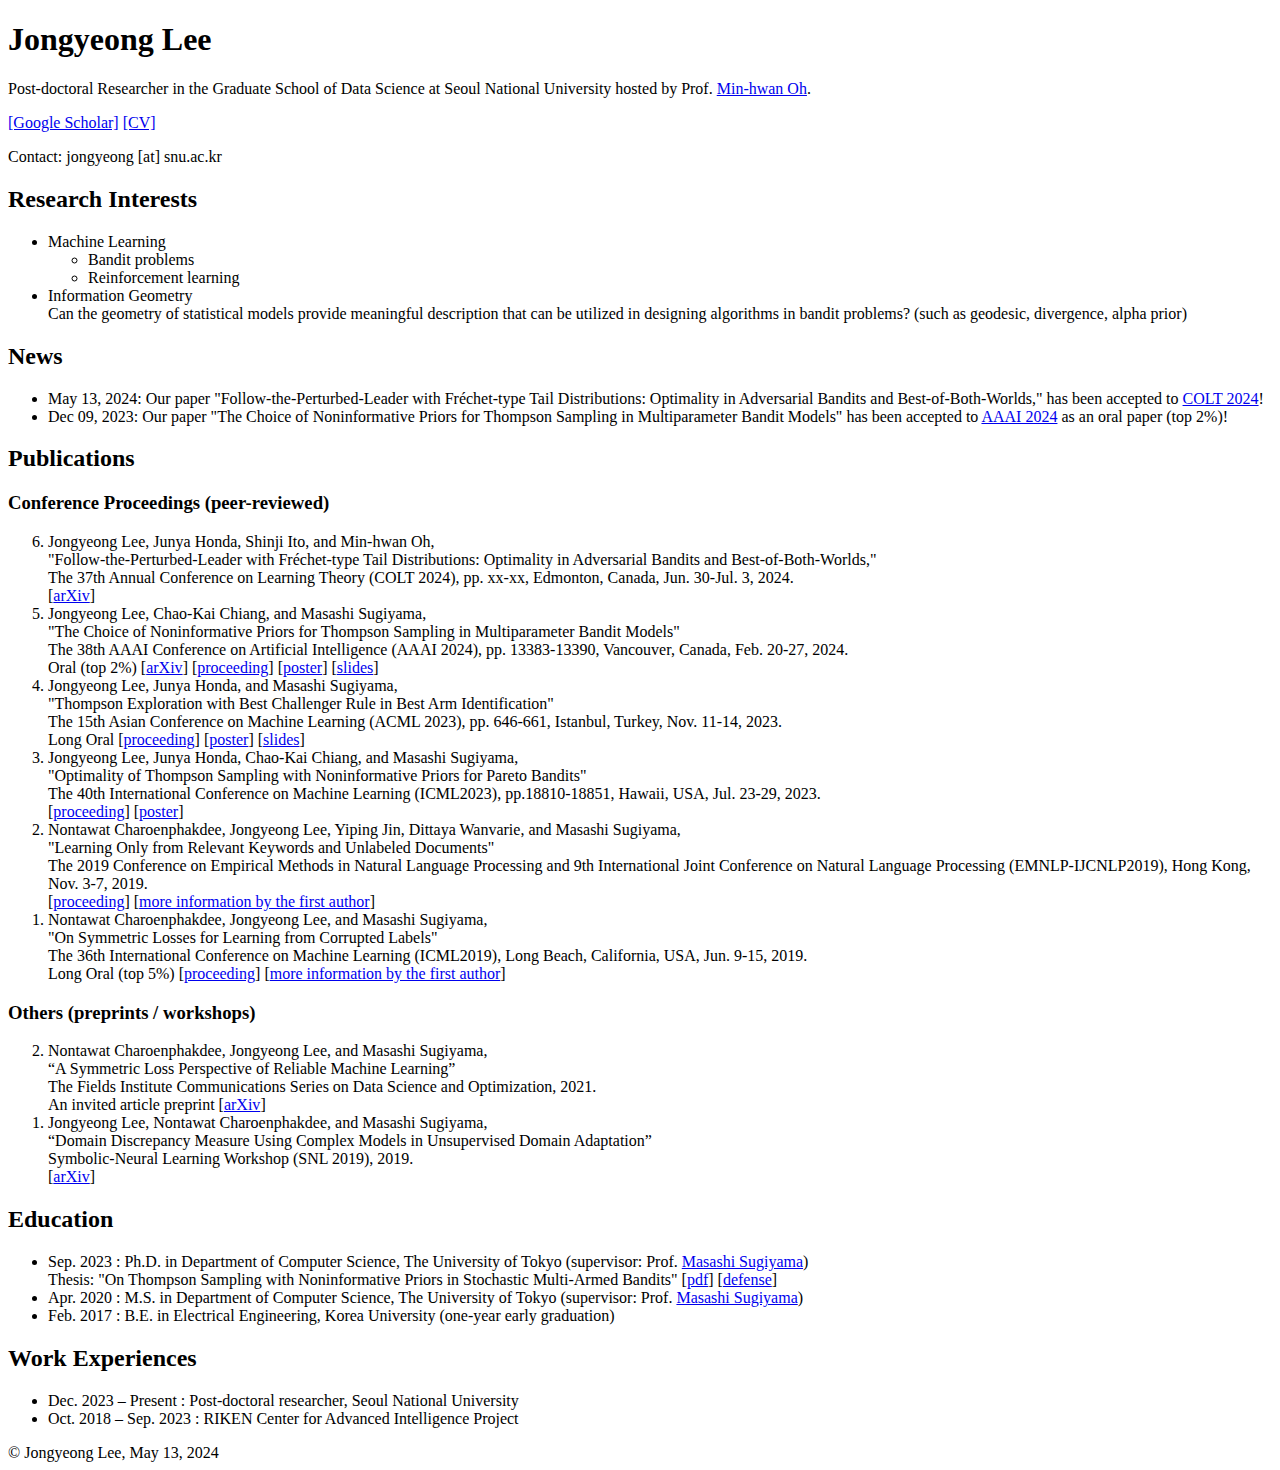
==== index.html @ 525e0384 "Update index.html" ====
<!DOCTYPE html>
<html>

<head>
  <meta http-equiv="Content-Type" content="utf-8" />
  <link href="style.css" rel="stylesheet" type="text/css" media="all" />
  <title>Jongyeong Lee</title>
</head>

<body>
  <div class="top">
    <h1>Jongyeong Lee</h1>
  </div>

  <div class="profileContainer">

    <div class="profile">
      <p>
      Post-doctoral Researcher in the Graduate School of Data Science at Seoul National University hosted by Prof. <a href="https://minoh.io/" target="_blank">Min-hwan Oh</a>.
      <p>
        <a href="https://scholar.google.com/citations?user=ZNLjOlEAAAAJ" target="_blank">[Google Scholar]</a>
        <a href="https://drive.google.com/file/d/152csVv4zYbKbVeTByoFDqThPAewRfNx3/view?usp=sharing" target="_blank">[CV]</a>

      <p>Contact: jongyeong [at] snu.ac.kr 
     <h2>Research Interests</h2>
        <ul>
        	<li>Machine Learning
          	<ul>
          		<li>Bandit problems</li>
          		<li>Reinforcement learning</li>
          	</ul>
        	</li>
        	<li>Information Geometry <br>
              Can the geometry of statistical models provide meaningful description that can be utilized in designing algorithms in bandit problems? (such as geodesic, divergence, alpha prior)
          </li>
        </ul>
    </div>


  </div>

  <h2 class="header">News</h2>
  <ul class="hoge">
    <li>
      May 13, 2024: Our paper "Follow-the-Perturbed-Leader with Fréchet-type Tail Distributions: Optimality in Adversarial Bandits and Best-of-Both-Worlds," has been accepted to <a href="https://learningtheory.org/colt2024/" target="_blank">COLT 2024</a>! 
    </li>
    <li>
      Dec 09, 2023: Our paper "The Choice of Noninformative Priors for Thompson Sampling in Multiparameter Bandit Models" has been accepted to <a href="https://aaai.org/aaai-conference/" target="_blank">AAAI 2024</a> as an oral paper (top 2%)!
    </li>
  </ul>
  <h2 class="header">Publications</h2>

  <h3 class="header">Conference Proceedings (peer-reviewed)</h3>

  <ol class="fuga" reversed="reversed">
    <li>
      <span class="b-ul">Jongyeong Lee</span>, Junya Honda, Shinji Ito, and Min-hwan Oh, <br>
      "Follow-the-Perturbed-Leader with Fréchet-type Tail Distributions: Optimality in Adversarial Bandits and Best-of-Both-Worlds," <br>
      The 37th Annual Conference on Learning Theory (COLT 2024), pp. xx-xx, Edmonton, Canada, Jun. 30-Jul. 3, 2024. <br>
      [<a href="https://arxiv.org/abs/2403.05134" target="_blank">arXiv</a>]
      <br />
    </li>

    <li>
      <span class="b-ul">Jongyeong Lee</span>, Chao-Kai Chiang, and Masashi Sugiyama, <br>
      "The Choice of Noninformative Priors for Thompson Sampling in Multiparameter Bandit Models" <br>
      The 38th AAAI Conference on Artificial Intelligence (AAAI 2024), pp. 13383-13390, Vancouver, Canada, Feb. 20-27, 2024. <br>
      <span class="award">Oral (top 2%)</span> [<a href="https://arxiv.org/abs/2302.14407" target="_blank">arXiv</a>]
      [<a href="https://doi.org/10.1609/aaai.v38i12.29240" target="_blank">proceeding</a>]
      [<a href="https://drive.google.com/file/d/10nwUhwzrpqe1Nca-ZM7O9U9207sqTMzT/view?usp=sharing" target="_blank">poster</a>]
      [<a href="https://drive.google.com/file/d/10vPfUldQj3VgRSwX9L74vMyXz8LSj8_S/view?usp=sharing" target="_blank">slides</a>]
      <br />
    </li>

    <li>
      <span class="b-ul">Jongyeong Lee</span>, Junya Honda, and Masashi Sugiyama, <br>
      "Thompson Exploration with Best Challenger Rule in Best Arm Identification" <br>
      The 15th Asian Conference on Machine Learning (ACML 2023), pp. 646-661, Istanbul, Turkey, Nov. 11-14, 2023. <br>
      <span class="award">Long Oral</span> 
      [<a href="https://proceedings.mlr.press/v222/lee24a.html" target="_blank">proceeding</a>]
      [<a href="https://drive.google.com/file/d/10bUAozA1C-mYJp-zraQzLbuZrDuY9DDY/view?usp=sharing" target="_blank">poster</a>]
      [<a href="https://drive.google.com/file/d/10fAP0tkSXsaUAIxbEWrpWr_fGnHzhEz1/view?usp=sharing" target="_blank">slides</a>]
      <br />
    </li>

    <li>
      <span class="b-ul">Jongyeong Lee</span>, Junya Honda, Chao-Kai Chiang, and Masashi Sugiyama, <br>
       "Optimality of Thompson Sampling with Noninformative Priors for Pareto Bandits" <br>
      The 40th International Conference on Machine Learning (ICML2023), pp.18810-18851, Hawaii, USA, Jul. 23-29, 2023. <br>
      [<a href="https://proceedings.mlr.press/v202/lee23d.html" target="_blank">proceeding</a>]
      [<a href="https://drive.google.com/file/d/10hEs1zSI2sr8kK4glDxIZTr-YH-N7Slx/view?usp=sharing" target="_blank">poster</a>]
      <br />
    </li>

    <li>
      Nontawat Charoenphakdee, <span class="b-ul">Jongyeong Lee</span>, Yiping Jin, Dittaya Wanvarie, and Masashi Sugiyama, <br>
       "Learning Only from Relevant Keywords and Unlabeled Documents" <br>
      The 2019 Conference on Empirical Methods in Natural Language Processing and 9th International Joint Conference on Natural Language Processing (EMNLP-IJCNLP2019), Hong Kong, Nov. 3-7, 2019. <br>
      [<a href="https://aclanthology.org/D19-1411/" target="_blank">proceeding</a>]
      [<a href="https://nolfwin.github.io/publications/" target="_blank">more information by the first author</a>]
      <br />
    </li>

      <li>
        Nontawat Charoenphakdee, <span class="b-ul">Jongyeong Lee</span>, and Masashi Sugiyama, <br>
       "On Symmetric Losses for Learning from Corrupted Labels" <br>
      The 36th International Conference on Machine Learning (ICML2019), Long Beach, California, USA, Jun. 9-15, 2019. <br>
       <span class="award">Long Oral (top 5%)</span> 
      [<a href="https://proceedings.mlr.press/v97/charoenphakdee19a" target="_blank">proceeding</a>]
      [<a href="https://nolfwin.github.io/publications/" target="_blank">more information by the first author</a>]
      <br />
    </li>
  </ol>

  <h3 class="header">Others (preprints / workshops)</h3>
  <ol class="fuga" reversed="reversed">
    <li>
      Nontawat Charoenphakdee, <span class="b-ul">Jongyeong Lee</span>, and Masashi Sugiyama, <br>
      “A Symmetric Loss Perspective of Reliable Machine Learning” <br>
      The Fields Institute Communications Series on Data Science and Optimization, 2021. <br>
      An invited article preprint [<a href="https://arxiv.org/abs/2101.01366" target="_blank">arXiv</a>]
    </li>

      <li>
      <span class="b-ul">Jongyeong Lee</span>, Nontawat Charoenphakdee, and Masashi Sugiyama, <br>
      “Domain Discrepancy Measure Using Complex Models in Unsupervised Domain Adaptation” <br>
      Symbolic-Neural Learning Workshop (SNL 2019), 2019. <br>
      [<a href="https://arxiv.org/abs/1901.10654" target="_blank">arXiv</a>]
    </li>

  </ol>

  <h2 class="header">Education</h2>

 <ul class="hoge">
    <li> Sep. 2023 : Ph.D. in Department of Computer Science, The University of Tokyo (supervisor: Prof. <a href="https://www.ms.k.u-tokyo.ac.jp/sugi/index.html" target="_blank">Masashi Sugiyama</a>) <br>
    Thesis: "On Thompson Sampling with Noninformative Priors in Stochastic Multi-Armed Bandits" [<a href="https://drive.google.com/file/d/1CFwK9TD6otYv7f_TAOLl_5O3aLahcJs5/view?usp=sharing" target="_blank">pdf</a>]
     [<a href="https://drive.google.com/file/d/1CHq0wkX-LC1SIEom7HbFzZZqyalrxkJO/view?usp=sharing" target="_blank">defense</a>] </li>
    <li> Apr. 2020 : M.S. in Department of Computer Science, The University of Tokyo (supervisor: Prof. <a href="https://www.ms.k.u-tokyo.ac.jp/sugi/index.html" target="_blank">Masashi Sugiyama</a>)</li>
    <li> Feb. 2017 : B.E. in Electrical Engineering, Korea University (one-year early graduation)</li>
  </ul>


  <h2 class="header">Work Experiences</h2>

  <ul class="hoge">
    <li> Dec. 2023 – Present : Post-doctoral researcher, Seoul National University </li>
    <li> Oct. 2018 – Sep. 2023 : RIKEN Center for Advanced Intelligence Project </li>
  </ul>

  <div class="footnote">
    &copy; Jongyeong Lee, May 13, 2024
  </div>

</body>

</html>
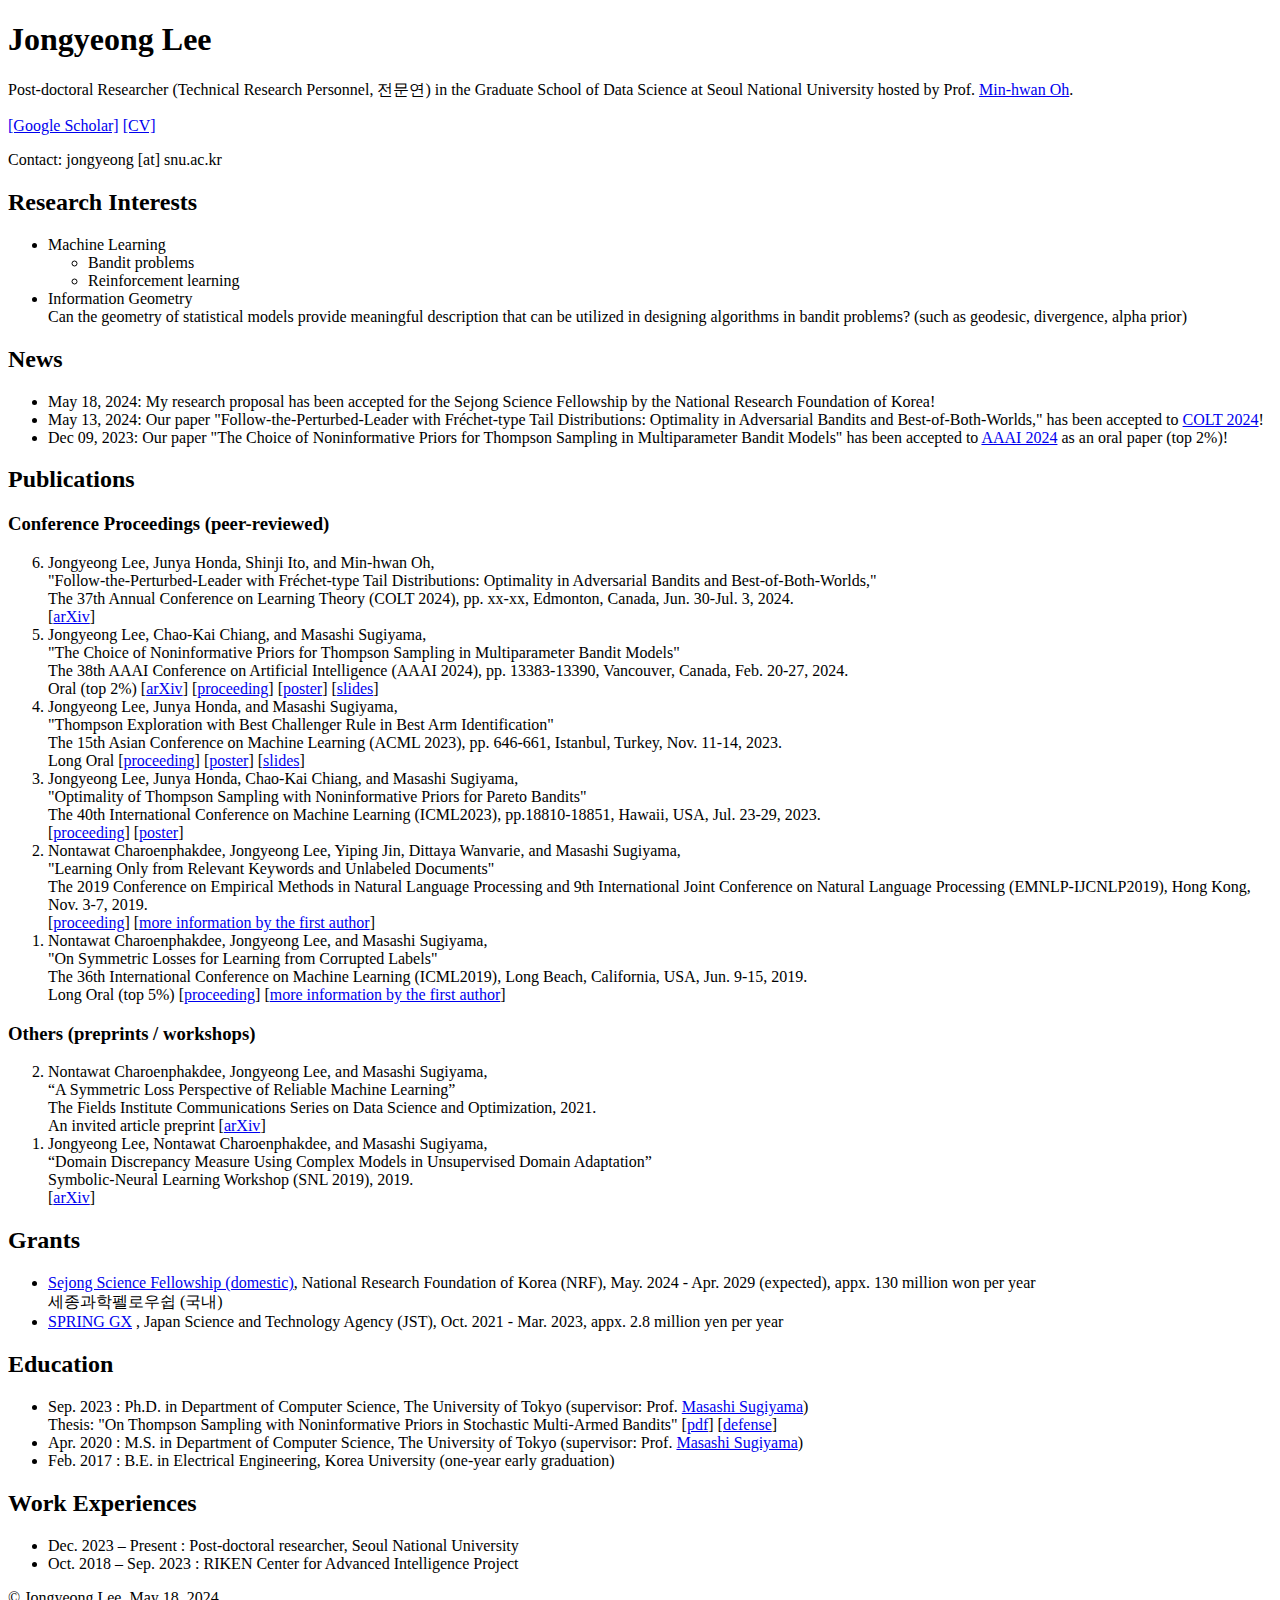
==== commit 8463befd: "Update index.html" ====
--- a/index.html
+++ b/index.html
@@ -16,7 +16,7 @@
 
     <div class="profile">
       <p>
-      Post-doctoral Researcher in the Graduate School of Data Science at Seoul National University hosted by Prof. <a href="https://minoh.io/" target="_blank">Min-hwan Oh</a>.
+      Post-doctoral Researcher (Technical Research Personnel, 전문연) in the Graduate School of Data Science at Seoul National University hosted by Prof. <a href="https://minoh.io/" target="_blank">Min-hwan Oh</a>.
       <p>
         <a href="https://scholar.google.com/citations?user=ZNLjOlEAAAAJ" target="_blank">[Google Scholar]</a>
         <a href="https://drive.google.com/file/d/152csVv4zYbKbVeTByoFDqThPAewRfNx3/view?usp=sharing" target="_blank">[CV]</a>
@@ -41,6 +41,9 @@
 
   <h2 class="header">News</h2>
   <ul class="hoge">
+    <li>
+      May 18, 2024: My research proposal has been accepted for the Sejong Science Fellowship by the National Research Foundation of Korea! 
+    </li>
     <li>
       May 13, 2024: Our paper "Follow-the-Perturbed-Leader with Fréchet-type Tail Distributions: Optimality in Adversarial Bandits and Best-of-Both-Worlds," has been accepted to <a href="https://learningtheory.org/colt2024/" target="_blank">COLT 2024</a>! 
     </li>
@@ -130,6 +133,15 @@
 
   </ol>
 
+  <h2 class="header">Grants</h2>
+
+  <ul class="hoge">
+    <li> <a href="https://www.nrf.re.kr/biz/info/notice/view?menu_no=378&page=&nts_no=209573&biz_no=475&target=&biz_not_gubn=guide&search_type=NTS_TITLE&search_keyword1=" target="_blank">Sejong Science Fellowship (domestic)</a>, National Research Foundation of Korea (NRF), May. 2024 - Apr. 2029 (expected), appx. 130 million won per year <br>
+    세종과학펠로우쉽 (국내)
+    </li>
+    <li> <a href="https://www.cis-trans.jp/spring_gx/index-e.html" target="_blank">SPRING GX</a> , Japan Science and Technology Agency (JST), Oct. 2021 - Mar. 2023, appx. 2.8 million yen per year </li>
+  </ul>
+
   <h2 class="header">Education</h2>
 
  <ul class="hoge">
@@ -149,8 +161,9 @@
   </ul>
 
   <div class="footnote">
-    &copy; Jongyeong Lee, May 13, 2024
+    &copy; Jongyeong Lee, May 18, 2024
   </div>
+
 
 </body>
 
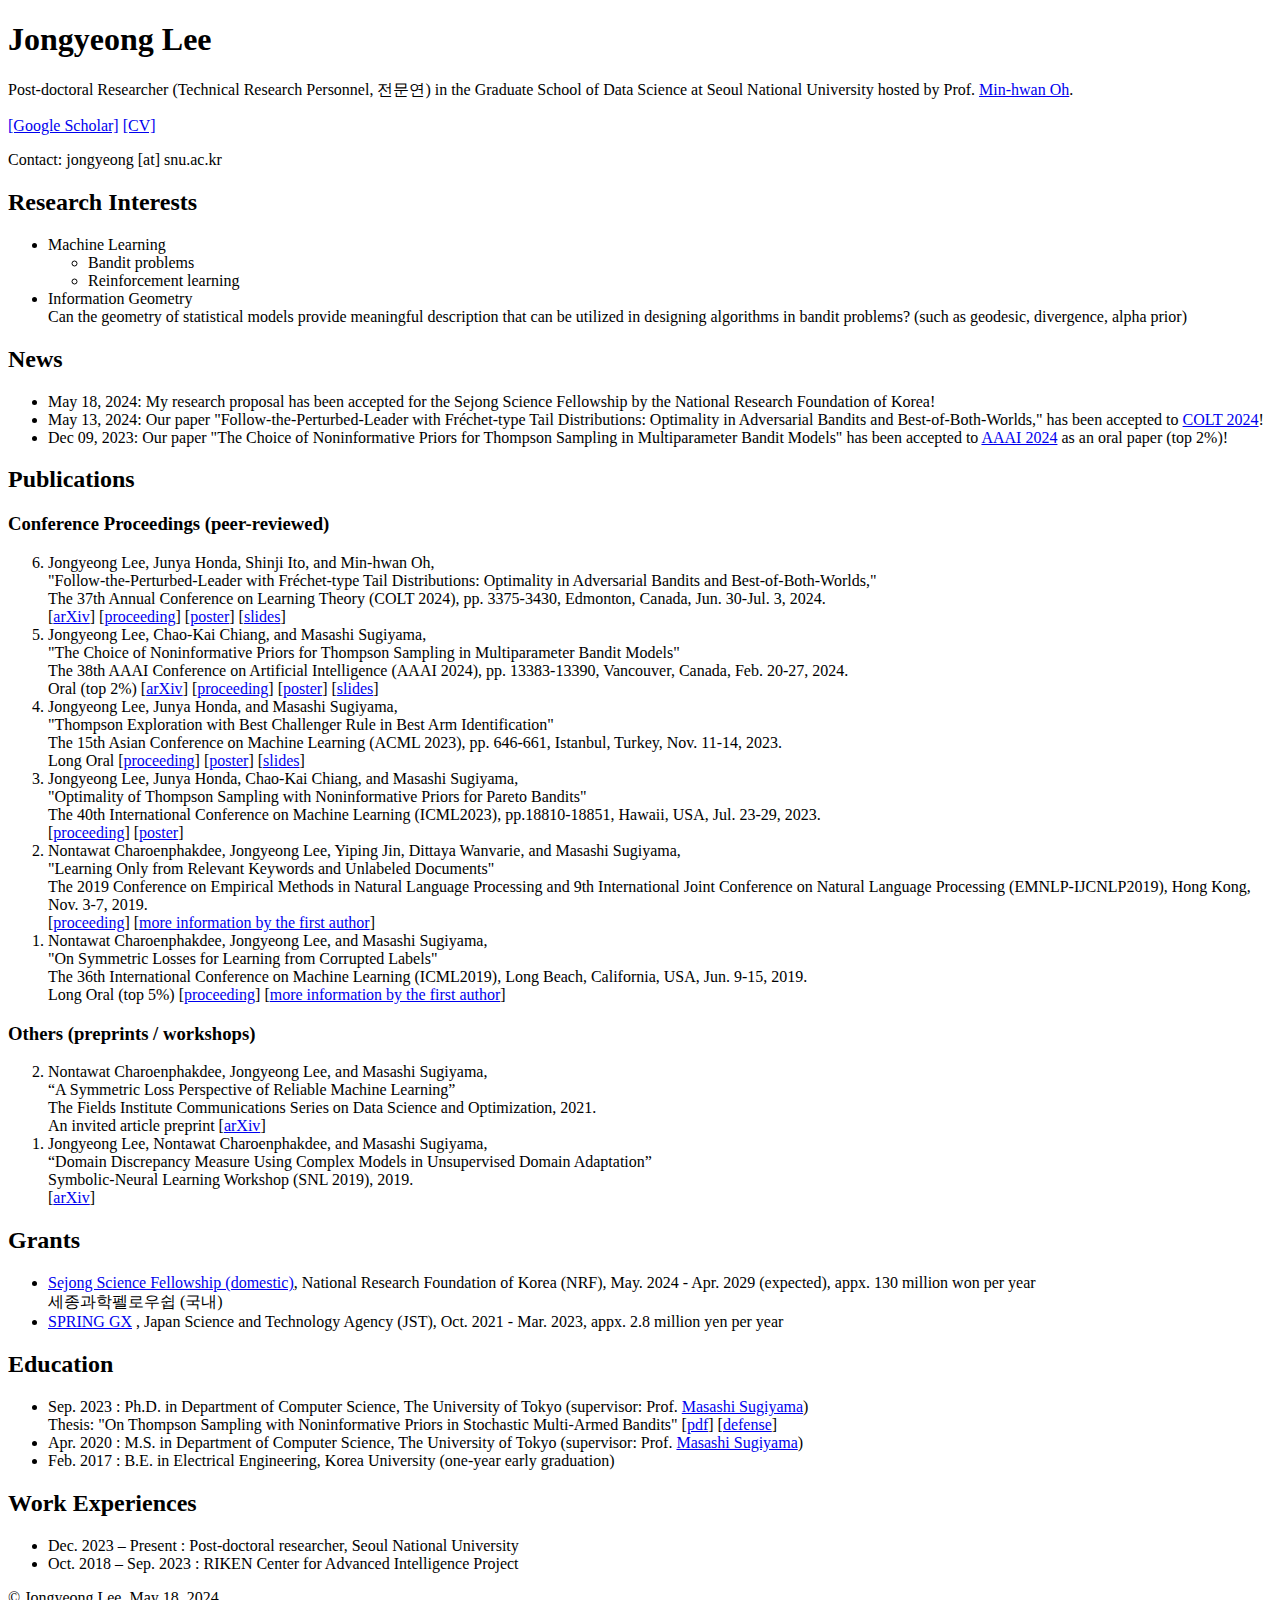
==== commit ca0c36f2: "Update index.html" ====
--- a/index.html
+++ b/index.html
@@ -59,8 +59,11 @@
     <li>
       <span class="b-ul">Jongyeong Lee</span>, Junya Honda, Shinji Ito, and Min-hwan Oh, <br>
       "Follow-the-Perturbed-Leader with Fréchet-type Tail Distributions: Optimality in Adversarial Bandits and Best-of-Both-Worlds," <br>
-      The 37th Annual Conference on Learning Theory (COLT 2024), pp. xx-xx, Edmonton, Canada, Jun. 30-Jul. 3, 2024. <br>
+      The 37th Annual Conference on Learning Theory (COLT 2024), pp. 3375-3430, Edmonton, Canada, Jun. 30-Jul. 3, 2024. <br>
       [<a href="https://arxiv.org/abs/2403.05134" target="_blank">arXiv</a>]
+      [<a href="https://proceedings.mlr.press/v247/lee24a" target="_blank">proceeding</a>]
+      [<a href="https://drive.google.com/file/d/1ASpkb7Q3afQd0vuxi1IeUkwCsfCZUNmx/view?usp=sharing" target="_blank">poster</a>]
+      [<a href="https://drive.google.com/file/d/1tBeJIy0m41DZ7VJn2uQ8yrJoSgdhAcOB/view?usp=sharing" target="_blank">slides</a>]
       <br />
     </li>
 
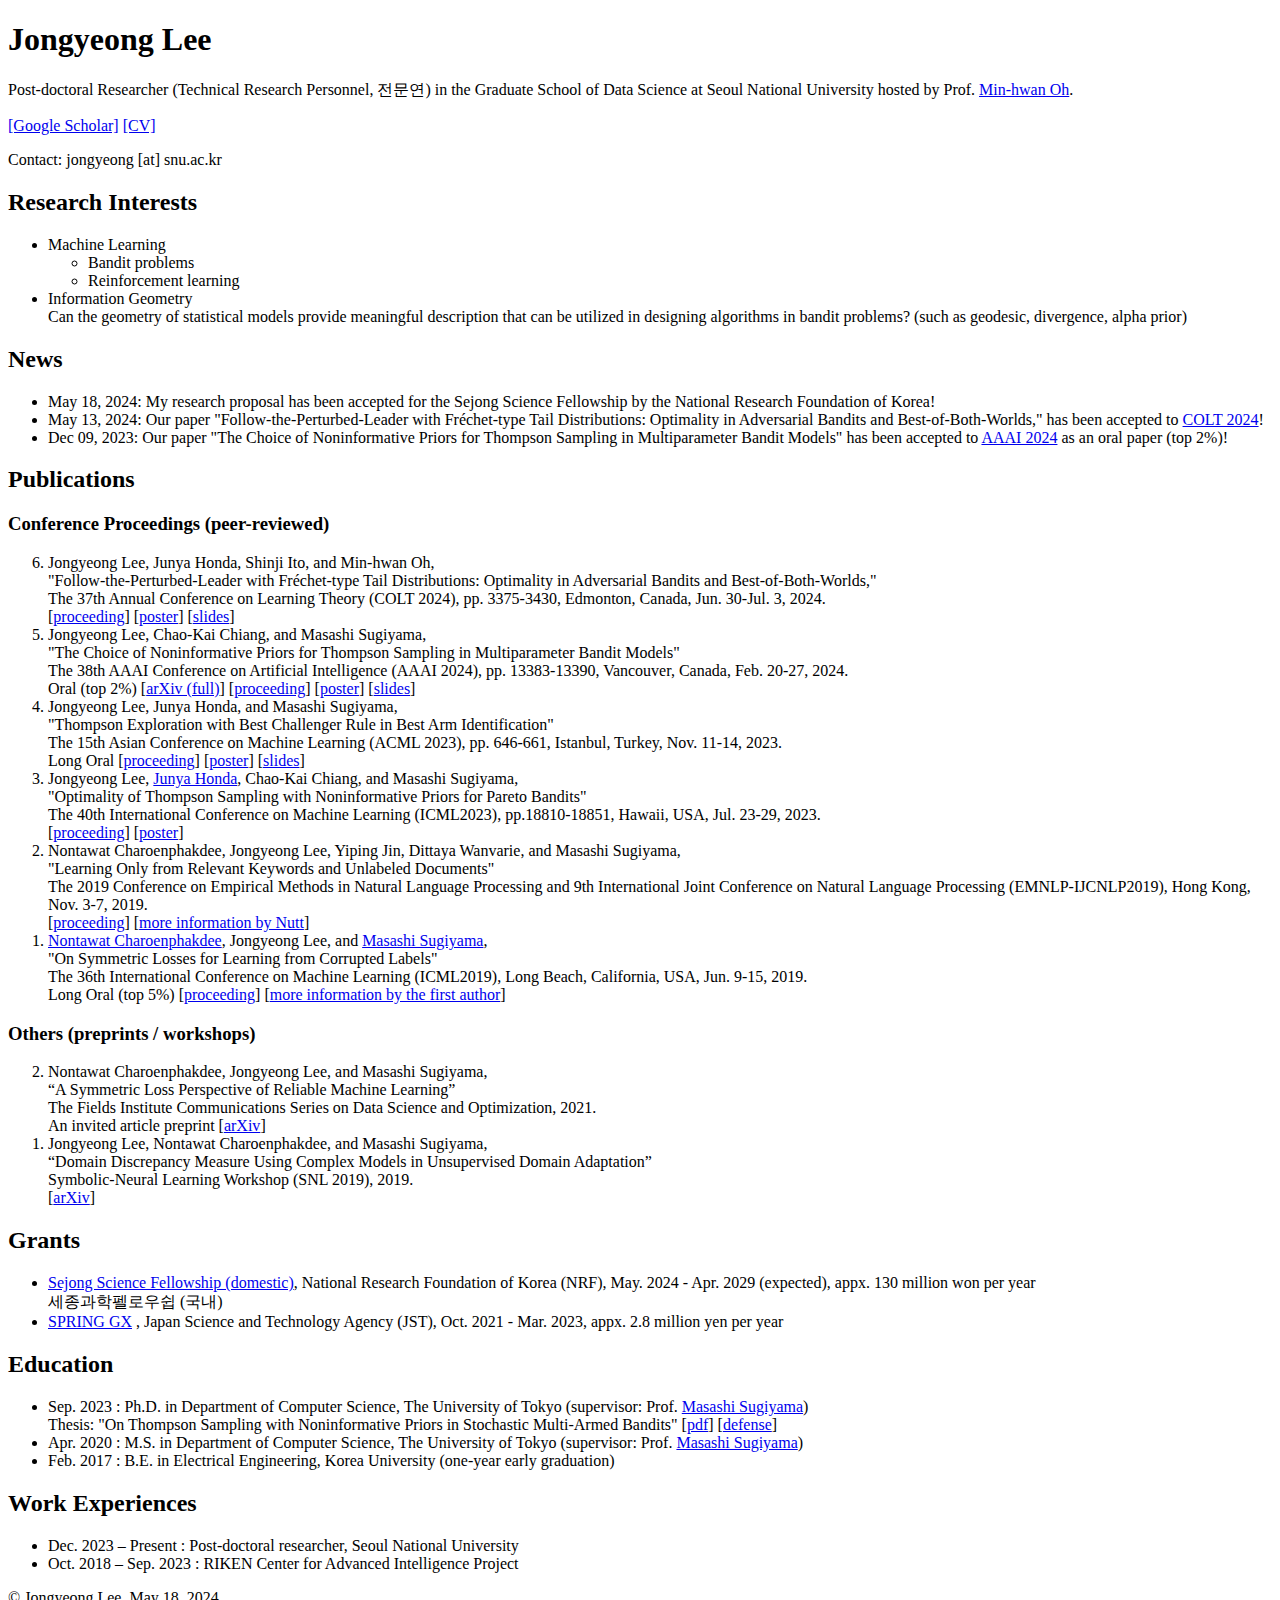
==== commit 863f2c67: "Update index.html" ====
--- a/index.html
+++ b/index.html
@@ -60,7 +60,6 @@
       <span class="b-ul">Jongyeong Lee</span>, Junya Honda, Shinji Ito, and Min-hwan Oh, <br>
       "Follow-the-Perturbed-Leader with Fréchet-type Tail Distributions: Optimality in Adversarial Bandits and Best-of-Both-Worlds," <br>
       The 37th Annual Conference on Learning Theory (COLT 2024), pp. 3375-3430, Edmonton, Canada, Jun. 30-Jul. 3, 2024. <br>
-      [<a href="https://arxiv.org/abs/2403.05134" target="_blank">arXiv</a>]
       [<a href="https://proceedings.mlr.press/v247/lee24a" target="_blank">proceeding</a>]
       [<a href="https://drive.google.com/file/d/1ASpkb7Q3afQd0vuxi1IeUkwCsfCZUNmx/view?usp=sharing" target="_blank">poster</a>]
       [<a href="https://drive.google.com/file/d/1tBeJIy0m41DZ7VJn2uQ8yrJoSgdhAcOB/view?usp=sharing" target="_blank">slides</a>]
@@ -71,7 +70,7 @@
       <span class="b-ul">Jongyeong Lee</span>, Chao-Kai Chiang, and Masashi Sugiyama, <br>
       "The Choice of Noninformative Priors for Thompson Sampling in Multiparameter Bandit Models" <br>
       The 38th AAAI Conference on Artificial Intelligence (AAAI 2024), pp. 13383-13390, Vancouver, Canada, Feb. 20-27, 2024. <br>
-      <span class="award">Oral (top 2%)</span> [<a href="https://arxiv.org/abs/2302.14407" target="_blank">arXiv</a>]
+      <span class="award">Oral (top 2%)</span> [<a href="https://arxiv.org/abs/2302.14407" target="_blank">arXiv (full)</a>]
       [<a href="https://doi.org/10.1609/aaai.v38i12.29240" target="_blank">proceeding</a>]
       [<a href="https://drive.google.com/file/d/10nwUhwzrpqe1Nca-ZM7O9U9207sqTMzT/view?usp=sharing" target="_blank">poster</a>]
       [<a href="https://drive.google.com/file/d/10vPfUldQj3VgRSwX9L74vMyXz8LSj8_S/view?usp=sharing" target="_blank">slides</a>]
@@ -90,7 +89,7 @@
     </li>
 
     <li>
-      <span class="b-ul">Jongyeong Lee</span>, Junya Honda, Chao-Kai Chiang, and Masashi Sugiyama, <br>
+      <span class="b-ul">Jongyeong Lee</span>, <a href="http://stat.sys.i.kyoto-u.ac.jp/honda/index_e.html" target="_blank">Junya Honda</a>, Chao-Kai Chiang, and Masashi Sugiyama, <br>
        "Optimality of Thompson Sampling with Noninformative Priors for Pareto Bandits" <br>
       The 40th International Conference on Machine Learning (ICML2023), pp.18810-18851, Hawaii, USA, Jul. 23-29, 2023. <br>
       [<a href="https://proceedings.mlr.press/v202/lee23d.html" target="_blank">proceeding</a>]
@@ -103,12 +102,12 @@
        "Learning Only from Relevant Keywords and Unlabeled Documents" <br>
       The 2019 Conference on Empirical Methods in Natural Language Processing and 9th International Joint Conference on Natural Language Processing (EMNLP-IJCNLP2019), Hong Kong, Nov. 3-7, 2019. <br>
       [<a href="https://aclanthology.org/D19-1411/" target="_blank">proceeding</a>]
-      [<a href="https://nolfwin.github.io/publications/" target="_blank">more information by the first author</a>]
+      [<a href="https://nolfwin.github.io/publications/" target="_blank">more information by Nutt</a>]
       <br />
     </li>
 
       <li>
-        Nontawat Charoenphakdee, <span class="b-ul">Jongyeong Lee</span>, and Masashi Sugiyama, <br>
+        <a href="https://nolfwin.github.io/" target="_blank">Nontawat Charoenphakdee</a>, <span class="b-ul">Jongyeong Lee</span>, and <a href="https://www.ms.k.u-tokyo.ac.jp/sugi/index.html" target="_blank">Masashi Sugiyama</a>, <br>
        "On Symmetric Losses for Learning from Corrupted Labels" <br>
       The 36th International Conference on Machine Learning (ICML2019), Long Beach, California, USA, Jun. 9-15, 2019. <br>
        <span class="award">Long Oral (top 5%)</span> 
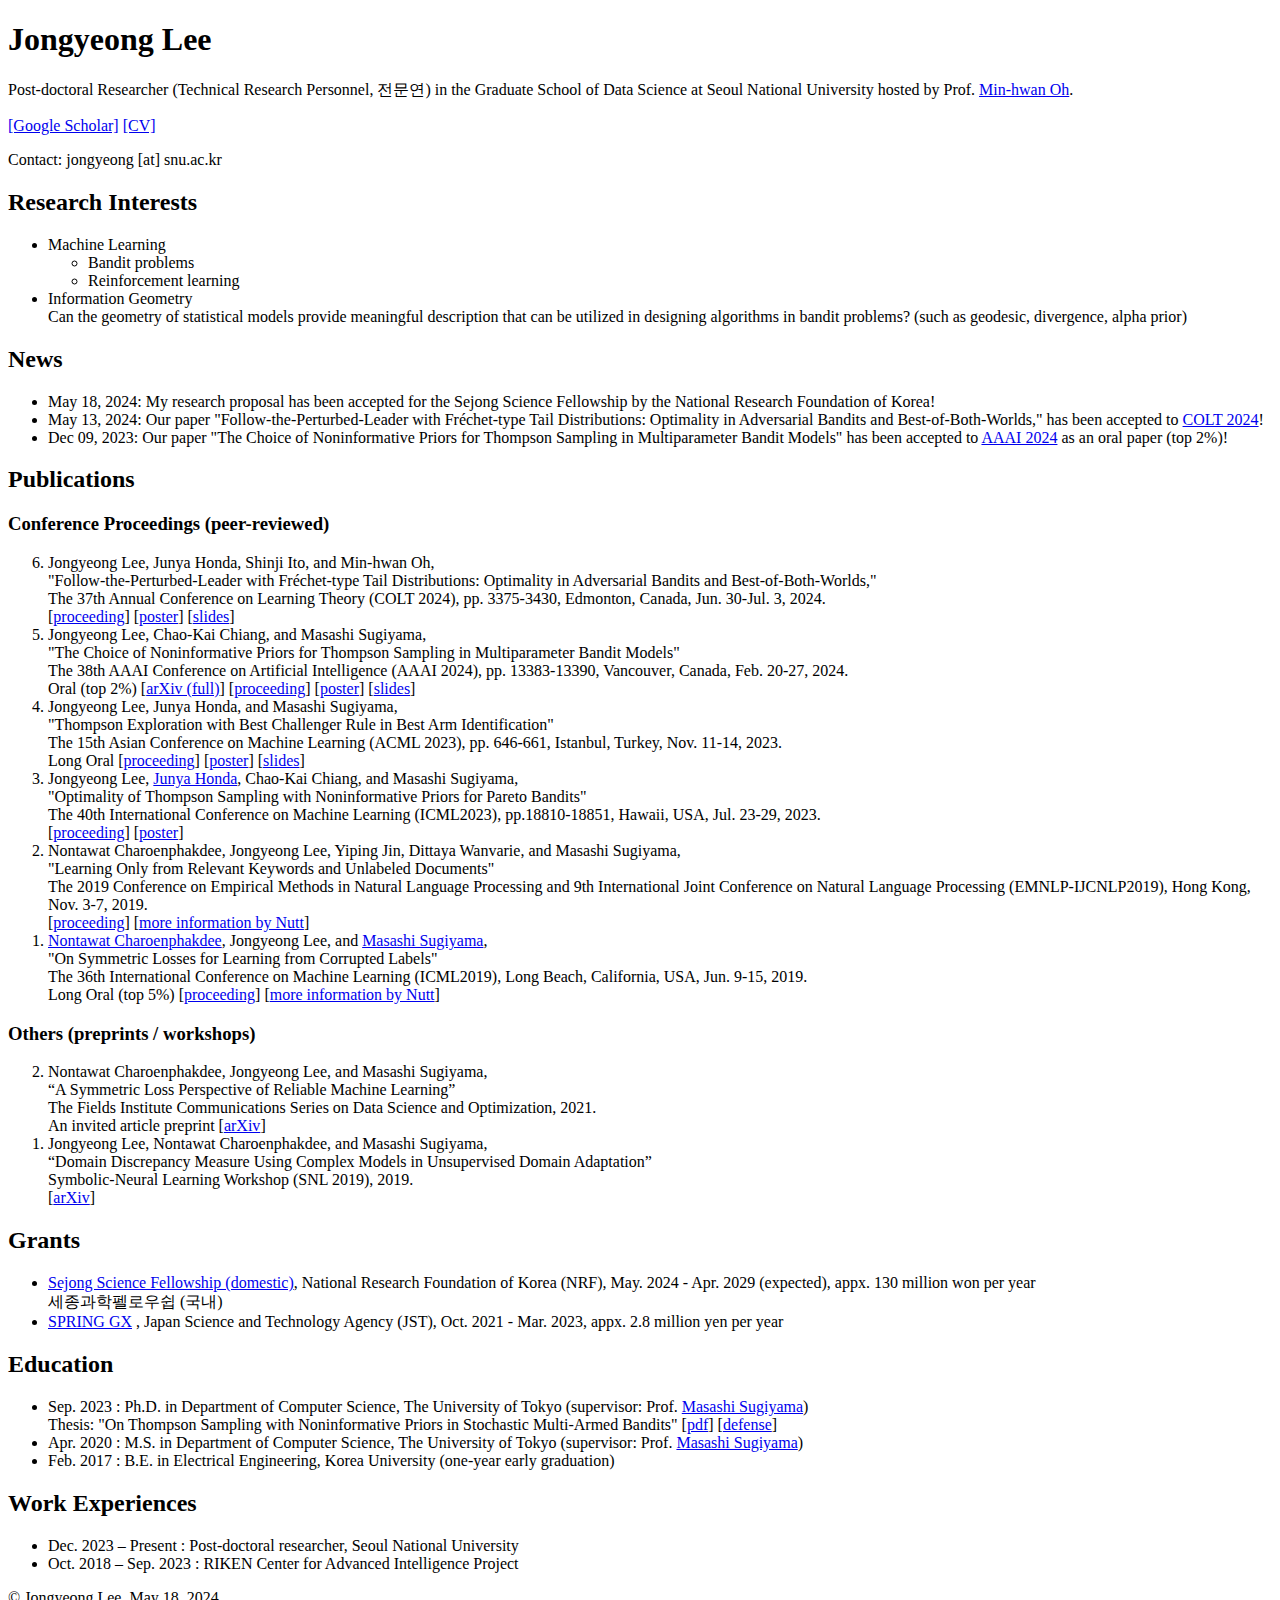
==== commit bd63b515: "Update index.html" ====
--- a/index.html
+++ b/index.html
@@ -112,7 +112,7 @@
       The 36th International Conference on Machine Learning (ICML2019), Long Beach, California, USA, Jun. 9-15, 2019. <br>
        <span class="award">Long Oral (top 5%)</span> 
       [<a href="https://proceedings.mlr.press/v97/charoenphakdee19a" target="_blank">proceeding</a>]
-      [<a href="https://nolfwin.github.io/publications/" target="_blank">more information by the first author</a>]
+      [<a href="https://nolfwin.github.io/publications/" target="_blank">more information by Nutt</a>]
       <br />
     </li>
   </ol>
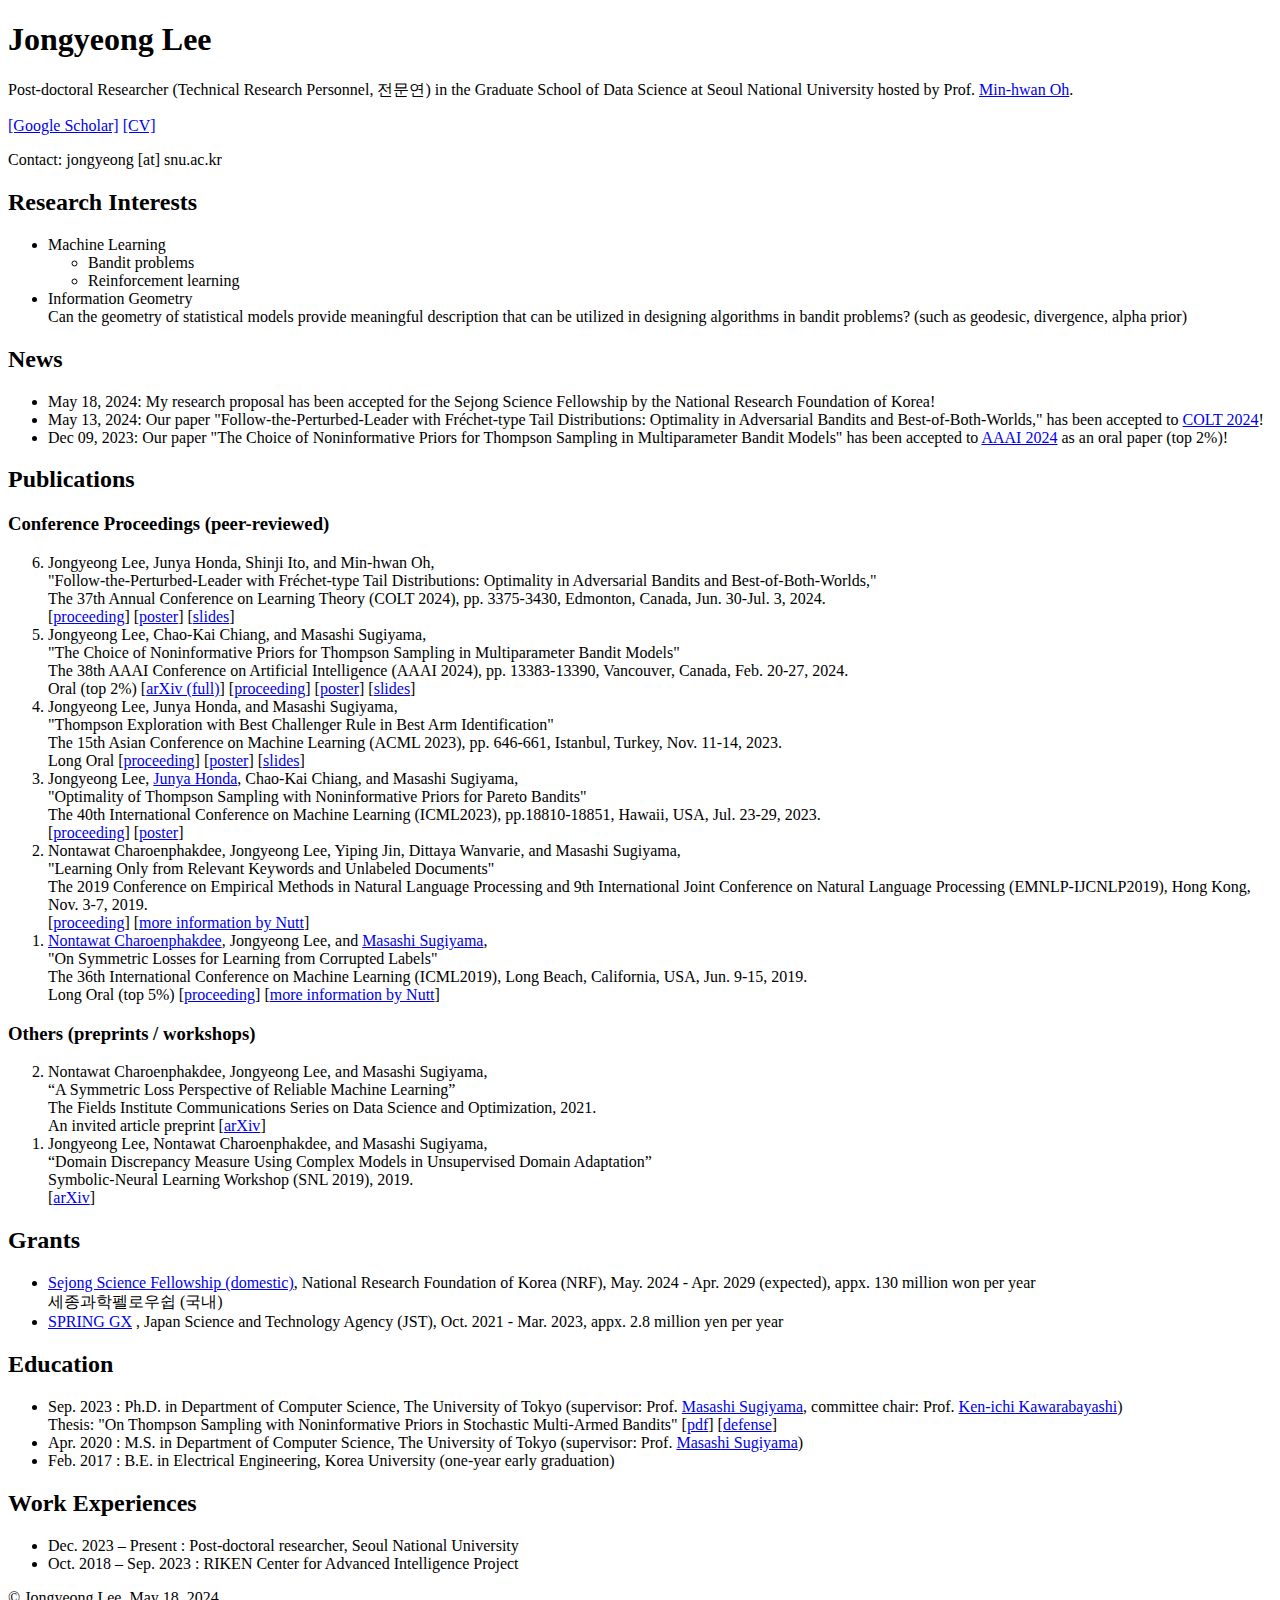
==== commit 2f681a26: "Update index.html" ====
--- a/index.html
+++ b/index.html
@@ -147,7 +147,7 @@
   <h2 class="header">Education</h2>
 
  <ul class="hoge">
-    <li> Sep. 2023 : Ph.D. in Department of Computer Science, The University of Tokyo (supervisor: Prof. <a href="https://www.ms.k.u-tokyo.ac.jp/sugi/index.html" target="_blank">Masashi Sugiyama</a>) <br>
+    <li> Sep. 2023 : Ph.D. in Department of Computer Science, The University of Tokyo (supervisor: Prof. <a href="https://www.ms.k.u-tokyo.ac.jp/sugi/index.html" target="_blank">Masashi Sugiyama</a>, committee chair: Prof. <a href="https://research.nii.ac.jp/~k_keniti/" target="_blank">Ken-ichi Kawarabayashi</a>) <br>
     Thesis: "On Thompson Sampling with Noninformative Priors in Stochastic Multi-Armed Bandits" [<a href="https://drive.google.com/file/d/1CFwK9TD6otYv7f_TAOLl_5O3aLahcJs5/view?usp=sharing" target="_blank">pdf</a>]
      [<a href="https://drive.google.com/file/d/1CHq0wkX-LC1SIEom7HbFzZZqyalrxkJO/view?usp=sharing" target="_blank">defense</a>] </li>
     <li> Apr. 2020 : M.S. in Department of Computer Science, The University of Tokyo (supervisor: Prof. <a href="https://www.ms.k.u-tokyo.ac.jp/sugi/index.html" target="_blank">Masashi Sugiyama</a>)</li>
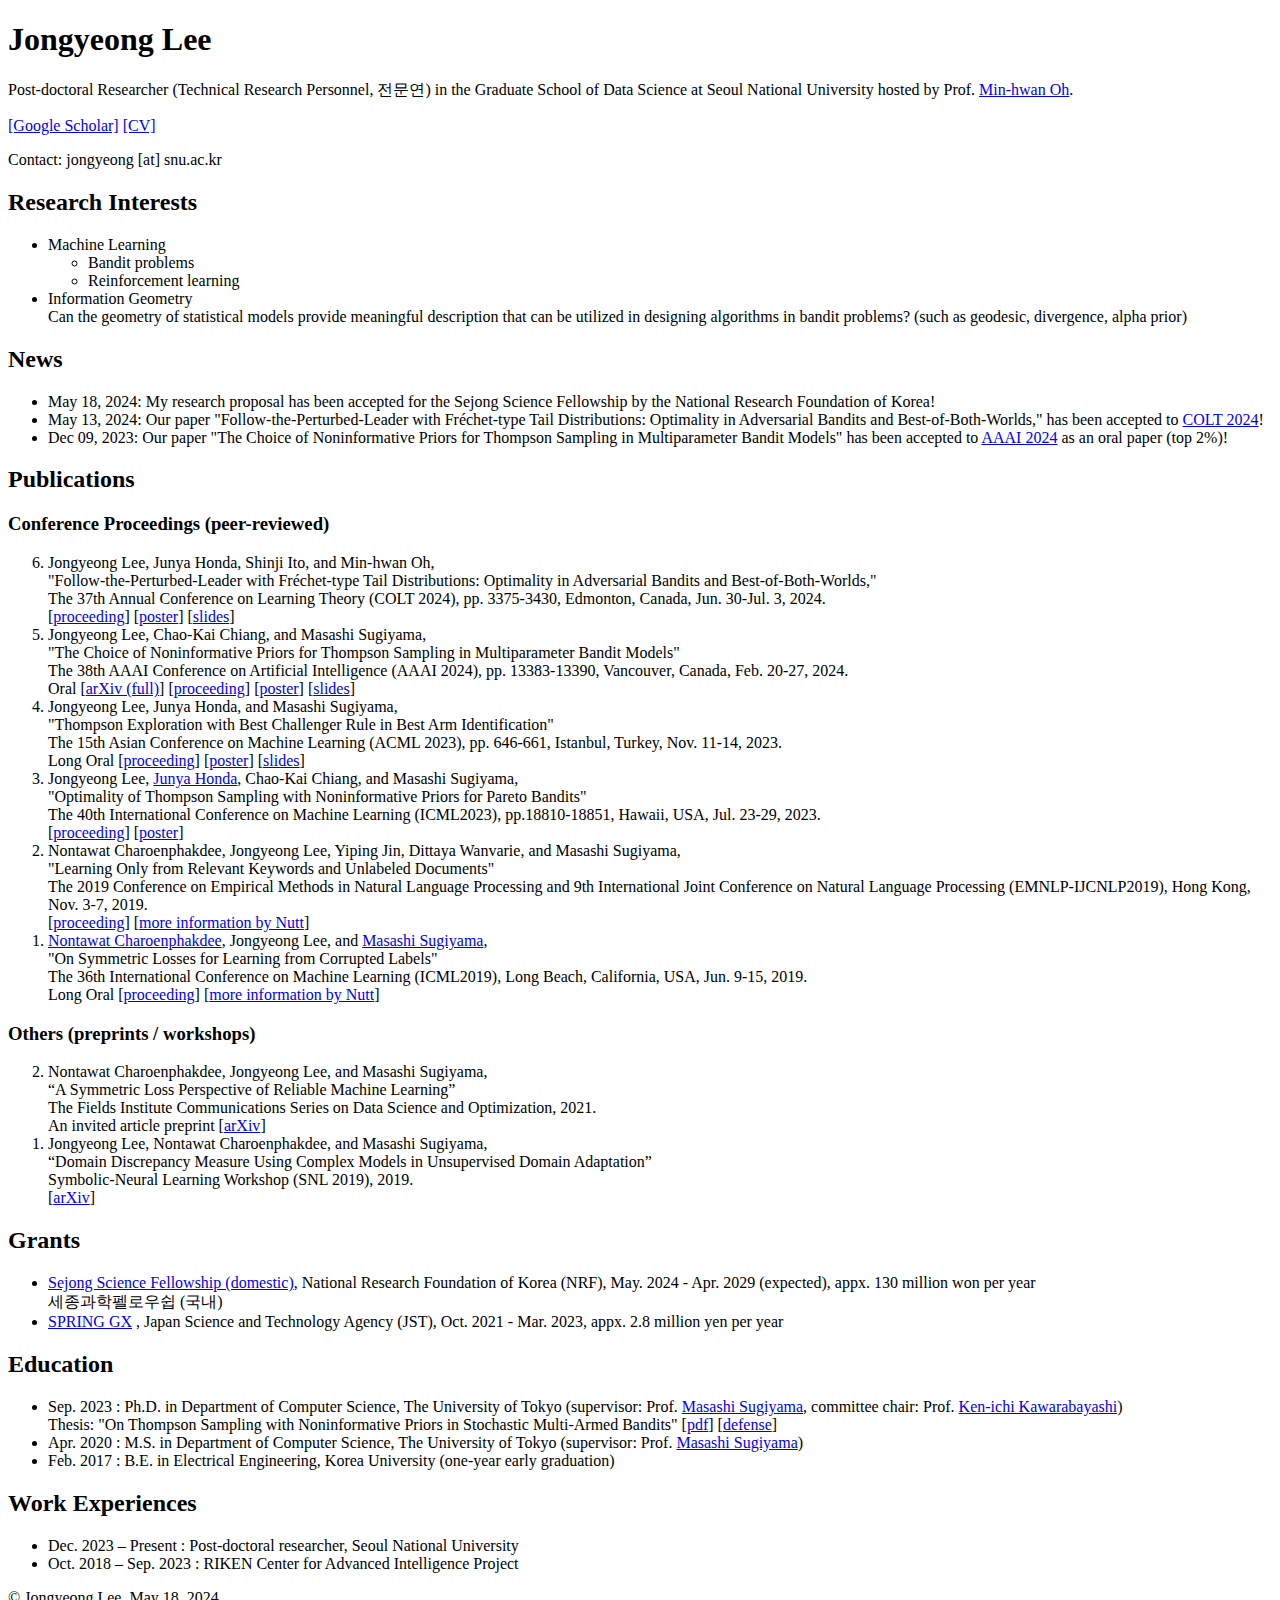
==== commit 8e75c0e1: "Update index.html" ====
--- a/index.html
+++ b/index.html
@@ -70,7 +70,7 @@
       <span class="b-ul">Jongyeong Lee</span>, Chao-Kai Chiang, and Masashi Sugiyama, <br>
       "The Choice of Noninformative Priors for Thompson Sampling in Multiparameter Bandit Models" <br>
       The 38th AAAI Conference on Artificial Intelligence (AAAI 2024), pp. 13383-13390, Vancouver, Canada, Feb. 20-27, 2024. <br>
-      <span class="award">Oral (top 2%)</span> [<a href="https://arxiv.org/abs/2302.14407" target="_blank">arXiv (full)</a>]
+      <span class="award">Oral</span> [<a href="https://arxiv.org/abs/2302.14407" target="_blank">arXiv (full)</a>]
       [<a href="https://doi.org/10.1609/aaai.v38i12.29240" target="_blank">proceeding</a>]
       [<a href="https://drive.google.com/file/d/10nwUhwzrpqe1Nca-ZM7O9U9207sqTMzT/view?usp=sharing" target="_blank">poster</a>]
       [<a href="https://drive.google.com/file/d/10vPfUldQj3VgRSwX9L74vMyXz8LSj8_S/view?usp=sharing" target="_blank">slides</a>]
@@ -110,7 +110,7 @@
         <a href="https://nolfwin.github.io/" target="_blank">Nontawat Charoenphakdee</a>, <span class="b-ul">Jongyeong Lee</span>, and <a href="https://www.ms.k.u-tokyo.ac.jp/sugi/index.html" target="_blank">Masashi Sugiyama</a>, <br>
        "On Symmetric Losses for Learning from Corrupted Labels" <br>
       The 36th International Conference on Machine Learning (ICML2019), Long Beach, California, USA, Jun. 9-15, 2019. <br>
-       <span class="award">Long Oral (top 5%)</span> 
+       <span class="award">Long Oral</span> 
       [<a href="https://proceedings.mlr.press/v97/charoenphakdee19a" target="_blank">proceeding</a>]
       [<a href="https://nolfwin.github.io/publications/" target="_blank">more information by Nutt</a>]
       <br />
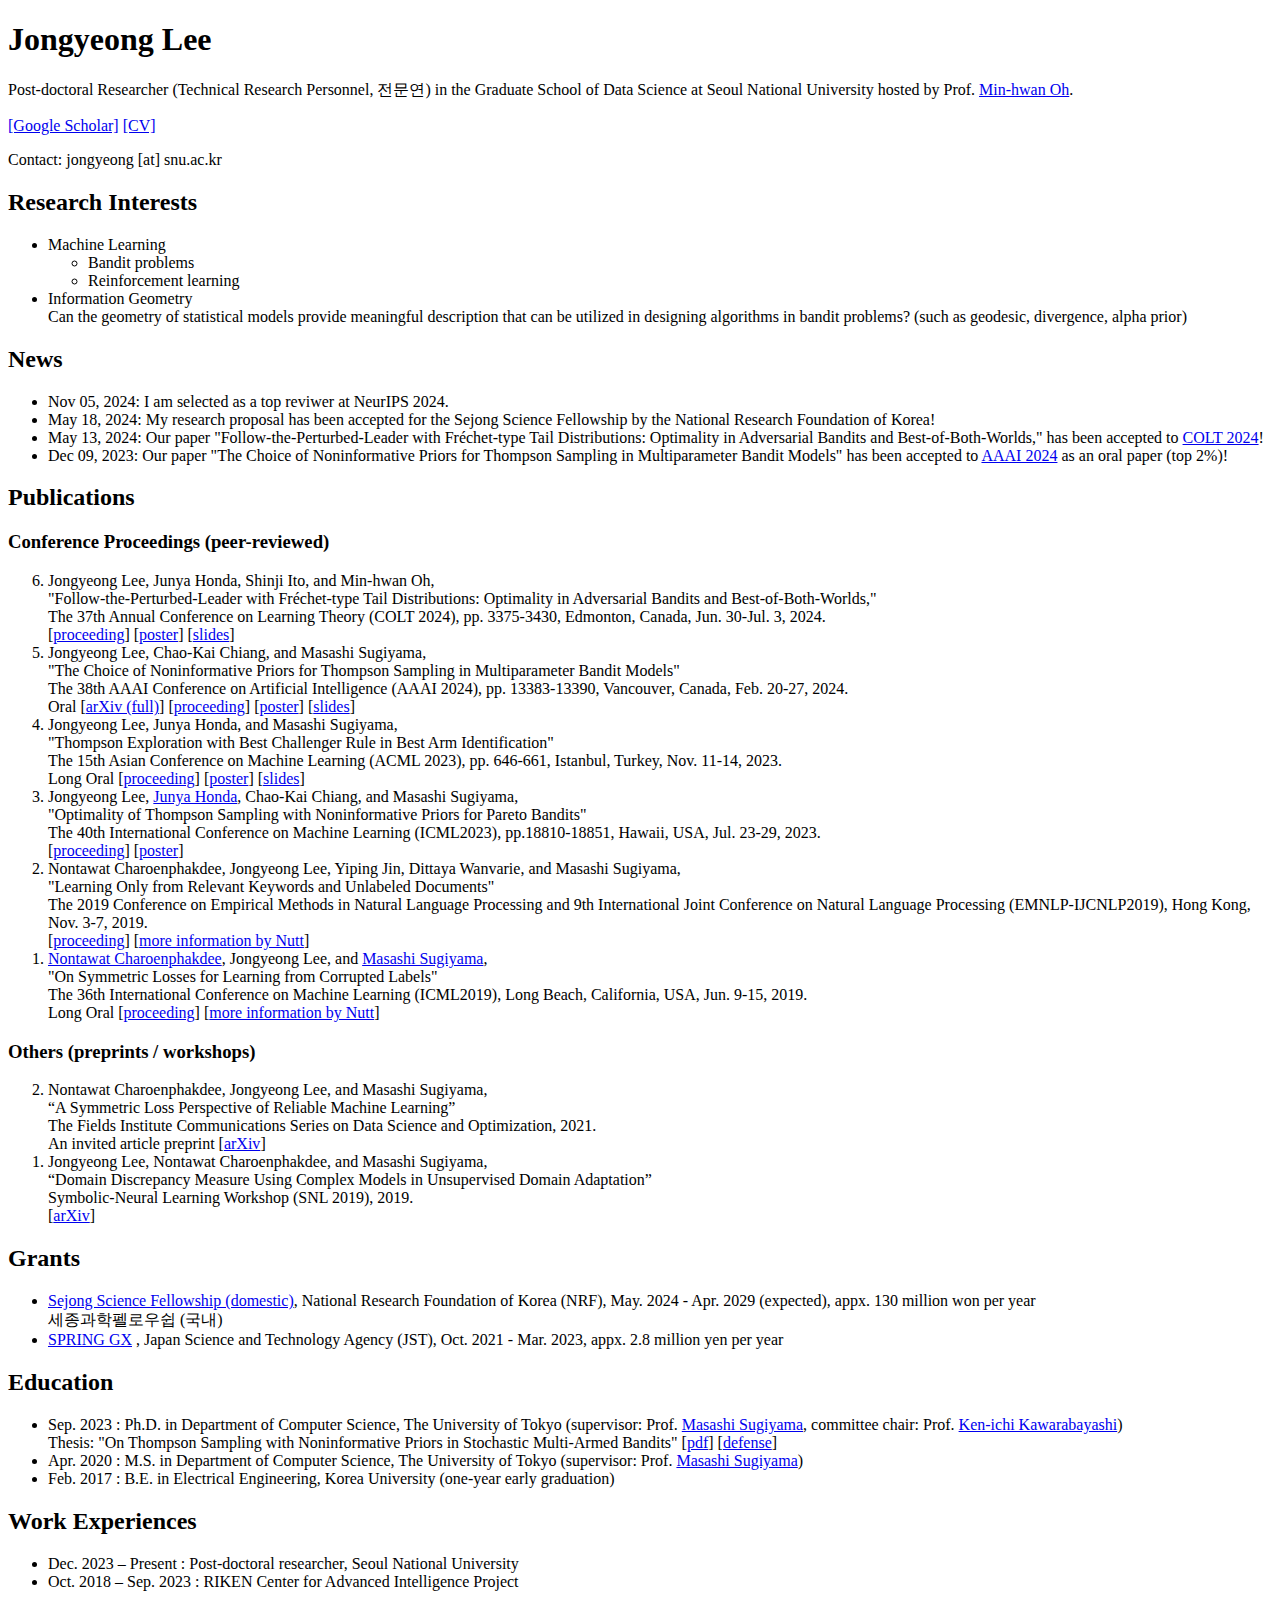
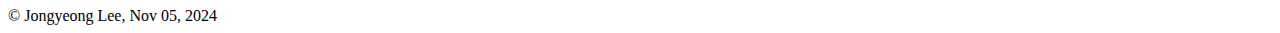
==== commit 40a2c101: "Update index.html" ====
--- a/index.html
+++ b/index.html
@@ -41,6 +41,9 @@
 
   <h2 class="header">News</h2>
   <ul class="hoge">
+    <li>
+      Nov 05, 2024: I am selected as a top reviwer at NeurIPS 2024.
+    </li>
     <li>
       May 18, 2024: My research proposal has been accepted for the Sejong Science Fellowship by the National Research Foundation of Korea! 
     </li>
@@ -163,7 +166,7 @@
   </ul>
 
   <div class="footnote">
-    &copy; Jongyeong Lee, May 18, 2024
+    &copy; Jongyeong Lee, Nov 05, 2024
   </div>
 
 
